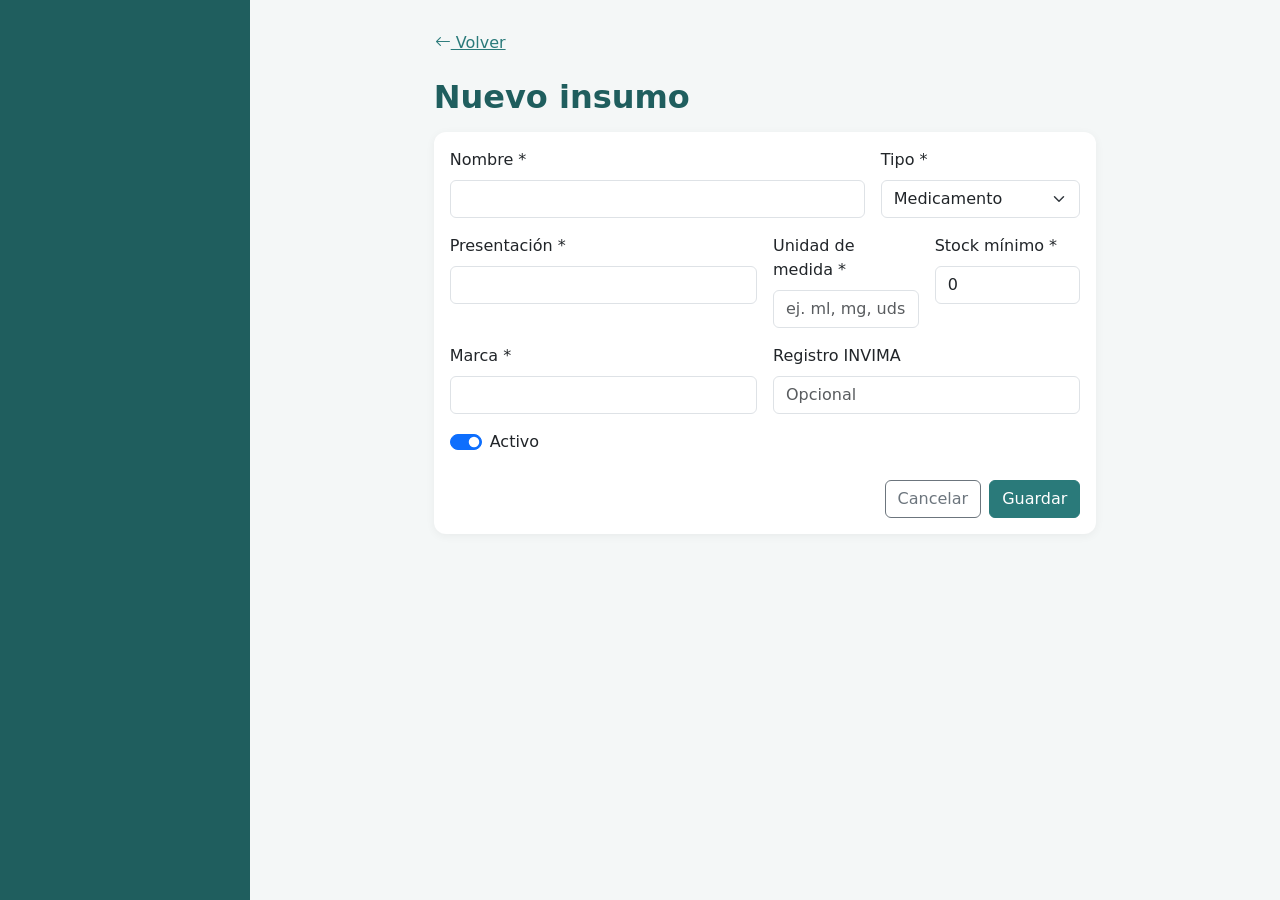
==== src/main/resources/static/insumo-form.html @ d1005f84 "feat(frontend): layout Flexbox responsive y placeholder anti-FOUC Reestructurado el layout con un wr" ====
<!DOCTYPE html>
<html lang="es">
<head>
  <meta charset="UTF-8" />
  <meta name="viewport" content="width=device-width, initial-scale=1.0" />
  <title>Insumo · InventarioSIBE</title>
  <link href="https://cdn.jsdelivr.net/npm/bootstrap@5.3.3/dist/css/bootstrap.min.css" rel="stylesheet" />
  <link href="https://cdn.jsdelivr.net/npm/bootstrap-icons@1.11.3/font/bootstrap-icons.min.css" rel="stylesheet" />
  <link href="css/custom.css" rel="stylesheet" />
</head>
<body>
  <div class="app-layout">
    <div id="navbar"></div>

    <main class="app-main">
      <div class="container">
    <div class="row justify-content-center">
      <div class="col-12 col-lg-8">
        <div class="d-flex align-items-center mb-3">
          <a href="inventario" class="btn btn-link text-teal px-0 me-2"><i class="bi bi-arrow-left"></i> Volver</a>
        </div>
        <h2 class="card-title-section mb-3" id="tituloForm">Nuevo insumo</h2>

        <div id="errorGlobal"></div>
        <div id="formError"></div>

        <div class="card app-card">
          <div class="card-body">
            <form id="insumoForm" novalidate>
              <div class="row g-3">
                <div class="col-12 col-md-8">
                  <label class="form-label" for="nombre">Nombre *</label>
                  <input type="text" id="nombre" class="form-control" required />
                </div>
                <div class="col-6 col-md-4">
                  <label class="form-label" for="tipo">Tipo *</label>
                  <select id="tipo" class="form-select" required>
                    <option value="MEDICAMENTO">Medicamento</option>
                    <option value="INSUMO_MEDICO">Insumo médico</option>
                  </select>
                </div>
                <div class="col-12 col-md-6">
                  <label class="form-label" for="presentacion">Presentación *</label>
                  <input type="text" id="presentacion" class="form-control" required />
                </div>
                <div class="col-6 col-md-3">
                  <label class="form-label" for="unidadMedida">Unidad de medida *</label>
                  <input type="text" id="unidadMedida" class="form-control" required placeholder="ej. ml, mg, uds" />
                </div>
                <div class="col-6 col-md-3">
                  <label class="form-label" for="stockMinimo">Stock mínimo *</label>
                  <input type="number" id="stockMinimo" class="form-control" min="0" value="0" required />
                </div>
                <div class="col-12 col-md-6">
                  <label class="form-label" for="marca">Marca *</label>
                  <input type="text" id="marca" class="form-control" required />
                </div>
                <div class="col-12 col-md-6">
                  <label class="form-label" for="registroInvima">Registro INVIMA</label>
                  <input type="text" id="registroInvima" class="form-control" placeholder="Opcional" />
                </div>
                <div class="col-12">
                  <div class="form-check form-switch">
                    <input class="form-check-input" type="checkbox" id="activo" checked />
                    <label class="form-check-label" for="activo">Activo</label>
                  </div>
                </div>
              </div>

              <div class="d-flex justify-content-end gap-2 mt-4">
                <a href="inventario" class="btn btn-outline-secondary">Cancelar</a>
                <button type="submit" class="btn btn-teal" id="btnGuardar">
                  <span id="spinner" class="spinner-border spinner-border-sm me-2 d-none"></span>
                  Guardar
                </button>
              </div>
            </form>
          </div>
        </div>
      </div>
    </div>
      </div>
    </main>
  </div>

  <script src="https://cdn.jsdelivr.net/npm/bootstrap@5.3.3/dist/js/bootstrap.bundle.min.js"></script>
  <script src="js/common.js"></script>
  <script src="js/insumo-form.js"></script>
</body>
</html>
---- src/main/resources/static/css/custom.css ----
/* InventarioSIBE — custom.css
   Cargado DESPUÉS del CDN de Bootstrap para sobreescribir la paleta.
   Paleta principal teal + 4 colores de semáforo. */

:root {
  --teal: #2a7a7a;
  --teal-dark: #1f5e5e;
  --teal-light: #3a9a9a;
  --teal-50: #eef7f7;

  --sem-vigente: #1b8a3c;
  --sem-vigente-bg: #d4edda;
  --sem-por-vencer: #b58a00;
  --sem-por-vencer-bg: #fff3cd;
  --sem-critico: #c0392b;
  --sem-critico-bg: #f8d7da;
  --sem-agotado: #5a6268;
  --sem-agotado-bg: #e2e3e5;

  --bs-primary: var(--teal);
  --bs-primary-rgb: 42, 122, 122;
}

html, body { height: 100%; }
body {
  background: #f4f7f7;
  color: #2b2f33;
}

a { color: var(--teal-dark); }
a:hover { color: var(--teal); }

.text-teal { color: var(--teal) !important; }
.bg-teal { background: var(--teal) !important; }
.btn-teal { background: var(--teal); color: #fff; border-color: var(--teal); }
.btn-teal:hover { background: var(--teal-dark); color: #fff; border-color: var(--teal-dark); }
.btn-outline-teal { color: var(--teal); border-color: var(--teal); }
.btn-outline-teal:hover { background: var(--teal); color: #fff; }

.app-card { border: none; border-radius: .75rem; box-shadow: 0 2px 10px rgba(0, 0, 0, .05); }
.card-title-section { font-weight: 600; color: var(--teal-dark); }

/* ============ Layout principal (Flexbox) ============
   Wrapper .app-layout contiene al sidebar (#navbar) y al área
   principal (.app-main). En desktop son flex items; en móvil el
   sidebar se vuelve un overlay fixed. */

.app-layout {
  display: flex;
  min-height: 100vh;
}

/* #navbar: contenedor del sidebar inyectado por JS.
   - Ancho fijo (placeholder) + fondo teal-dark para reservar el
     espacio ANTES de que common.js inyecte el menú real (mitiga FOUC).
   - flex-shrink:0 evita que el contenido lo comprima. */
#navbar {
  flex: 0 0 250px;
  background: var(--teal-dark);
  position: relative;
  z-index: 1040;
}

/* El sidebar real inyectado por JS ocupa todo el contenedor #navbar. */
.app-sidebar {
  position: relative;
  width: 100%;
  height: 100vh;
  background: var(--teal-dark);
  color: #fff;
  display: flex;
  flex-direction: column;
  box-shadow: 2px 0 12px rgba(0, 0, 0, .15);
  transition: transform .25s ease;
}
.app-sidebar .sidebar-header {
  display: flex;
  align-items: center;
  gap: .6rem;
  padding: 1.2rem 1.25rem;
  border-bottom: 1px solid rgba(255, 255, 255, .12);
}
.app-sidebar .sidebar-logo { font-size: 1.5rem; color: #fff; }
.app-sidebar .sidebar-brand { font-weight: 700; font-size: 1.1rem; letter-spacing: .01em; }
.app-sidebar .sidebar-nav { flex: 1; overflow-y: auto; padding: .75rem .5rem; }
.app-sidebar .nav-item .nav-link {
  display: flex;
  align-items: center;
  color: rgba(255, 255, 255, .85);
  padding: .6rem .85rem;
  border-radius: .5rem;
  font-weight: 500;
  margin-bottom: .15rem;
}
.app-sidebar .nav-item .nav-link:hover {
  background: rgba(255, 255, 255, .12);
  color: #fff;
  text-decoration: none;
}
.app-sidebar .nav-item .nav-link.active {
  background: rgba(255, 255, 255, .22);
  color: #fff;
  font-weight: 600;
}
.app-sidebar .sidebar-footer {
  padding: 1rem 1.25rem;
  border-top: 1px solid rgba(255, 255, 255, .12);
}
.app-sidebar .sidebar-user {
  display: flex;
  align-items: center;
  font-size: .9rem;
}
.app-sidebar .sidebar-user i { font-size: 1.5rem; }
.app-sidebar .sidebar-user-name { font-weight: 600; line-height: 1.1; }
.app-sidebar .sidebar-backdrop {
  display: none;
  position: fixed;
  inset: 0;
  background: rgba(0, 0, 0, .45);
  z-index: -1;
  transition: opacity .25s ease;
}
.app-sidebar .sidebar-backdrop.show { display: block; }

/* Botón hamburger en móvil */
.app-sidebar-toggle {
  position: fixed;
  top: .75rem;
  left: .75rem;
  z-index: 1050;
  background: var(--teal);
  color: #fff;
  border: none;
  border-radius: .5rem;
  width: 42px;
  height: 42px;
  font-size: 1.4rem;
  line-height: 1;
  box-shadow: 0 2px 8px rgba(0, 0, 0, .15);
}

/* Área principal: ocupa el resto del viewport.
   - flex:1 1 0 + min-width:0 evita el overflow horizontal de flex
     (por defecto los flex items tienen min-width:auto, que con
     tablas/contenedores anchos provoca scroll lateral). */
.app-main {
  flex: 1 1 0;
  min-width: 0;
  padding: 1.5rem 0 3rem;
}

/* En móvil: #navbar no ocupa espacio (placeholder se desactiva) y el
   sidebar (.app-sidebar, inyectado por JS) se vuelve un overlay fijo.
   La clase .show la añade common.js sobre el <aside id="sidebarEl">. */
@media (max-width: 991.98px) {
  #navbar {
    flex: none;
    width: 0;
    background: transparent;
  }
  .app-sidebar {
    position: fixed;
    top: 0;
    left: 0;
    width: 250px;
    height: 100vh;
    z-index: 1040;
    transform: translateX(-100%);
  }
  .app-sidebar.show { transform: translateX(0); }
  .app-main { padding-top: 4rem; }
}

@media (min-width: 992px) {
  .app-sidebar-toggle { display: none !important; }
}

/* Tarjetas del dashboard */
.stat-card { border: none; border-radius: .75rem; overflow: hidden; box-shadow: 0 2px 10px rgba(0,0,0,.05); }
.stat-card .stat-top { height: 6px; }
.stat-card .stat-body { padding: 1.1rem 1.25rem; }
.stat-card .stat-number { font-size: 2.1rem; font-weight: 700; line-height: 1; }
.stat-card .stat-label { color: #5a6268; font-size: .85rem; text-transform: uppercase; letter-spacing: .03em; }
.stat-vigente  .stat-top { background: var(--sem-vigente); }
.stat-porvencer .stat-top { background: var(--sem-por-vencer); }
.stat-critico  .stat-top { background: var(--sem-critico); }
.stat-agotado  .stat-top { background: var(--sem-agotado); }

/* Badges de semáforo */
.badge-vigente    { background: var(--sem-vigente-bg);    color: var(--sem-vigente);    }
.badge-por-vencer { background: var(--sem-por-vencer-bg); color: var(--sem-por-vencer); }
.badge-critico    { background: var(--sem-critico-bg);    color: var(--sem-critico);    }
.badge-agotado    { background: var(--sem-agotado-bg);    color: var(--sem-agotado);    }
.badge-sem {
  padding: .4em .7em; font-weight: 600; border-radius: .4rem;
  display: inline-flex; align-items: center; gap: .35rem;
}

/* Login */
.login-wrap {
  min-height: 100vh;
  display: flex; align-items: center; justify-content: center;
  background: linear-gradient(135deg, var(--teal-dark), var(--teal-light));
}
.login-card { width: 100%; max-width: 420px; border: none; border-radius: 1rem; box-shadow: 0 12px 40px rgba(0,0,0,.18); }
.login-brand { color: var(--teal-dark); font-weight: 700; }

/* Wizard */
.wizard-steps { display: flex; gap: .5rem; margin-bottom: 1.5rem; }
.wizard-step {
  flex: 1; text-align: center; padding: .6rem .25rem;
  border-radius: .5rem; background: #eef2f2; color: #5a6268; font-weight: 600; font-size: .9rem;
  border: 2px solid transparent;
}
.wizard-step.active { background: var(--teal); color: #fff; }
.wizard-step.done { background: var(--teal-50); color: var(--teal-dark); }

/* Estado insumo */
.badge-activo   { background: var(--sem-vigente-bg);    color: var(--sem-vigente); }
.badge-inactivo { background: var(--sem-agotado-bg);    color: var(--sem-agotado); }

table th { color: var(--teal-dark); }
.cursor-pointer { cursor: pointer; }
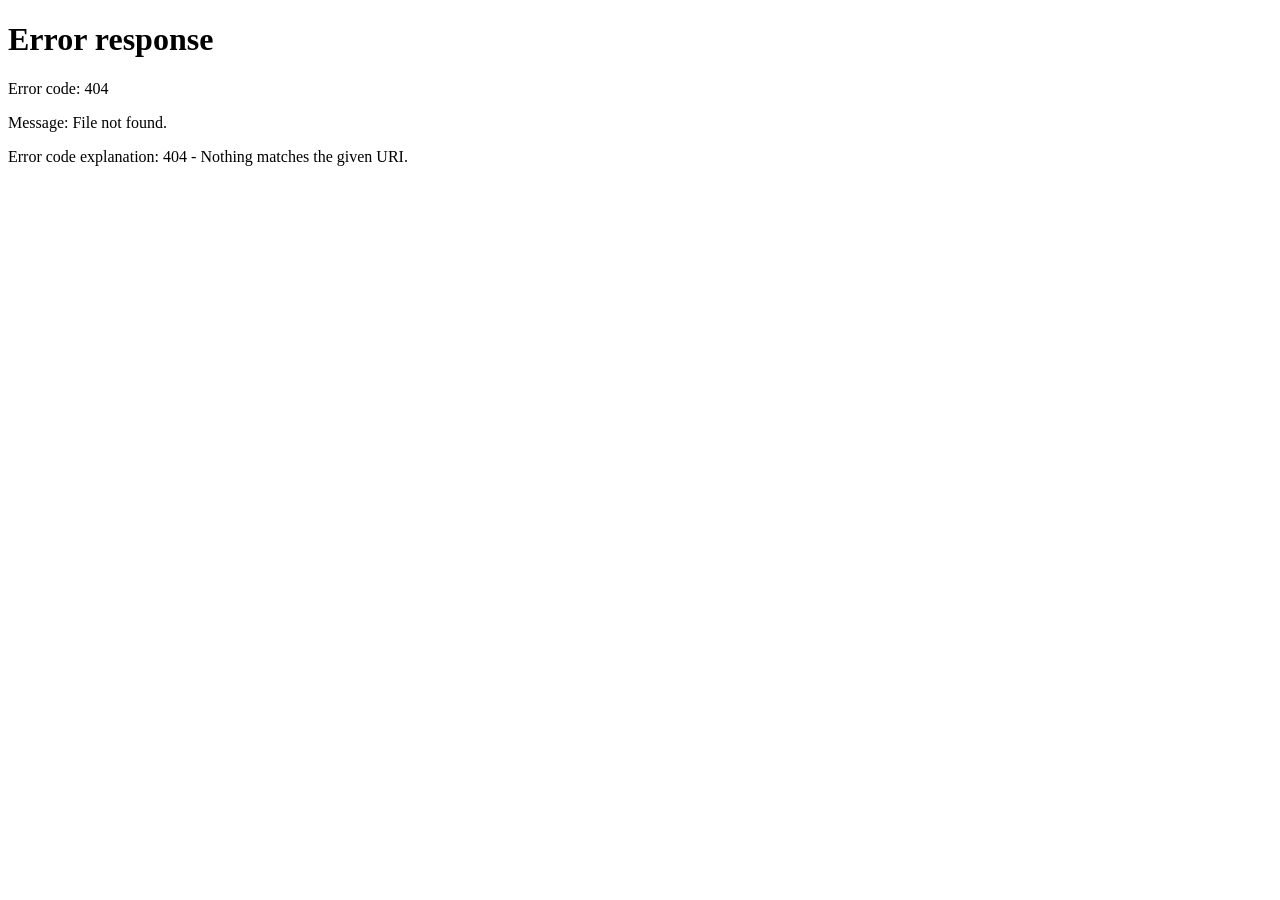
==== commit 0a36d38f: "feat(frontend): integrar stock en unidades con cajas derivadas Ajusta todos los formularios y tablas" ====
--- a/src/main/resources/static/insumo-form.html
+++ b/src/main/resources/static/insumo-form.html
@@ -48,8 +48,13 @@
                   <input type="text" id="unidadMedida" class="form-control" required placeholder="ej. ml, mg, uds" />
                 </div>
                 <div class="col-6 col-md-3">
-                  <label class="form-label" for="stockMinimo">Stock mínimo *</label>
+                  <label class="form-label" for="stockMinimo">Stock mínimo (u) *</label>
                   <input type="number" id="stockMinimo" class="form-control" min="0" value="0" required />
+                </div>
+                <div class="col-6 col-md-3">
+                  <label class="form-label" for="unidadesPorCaja">Unidades por caja *</label>
+                  <input type="number" id="unidadesPorCaja" class="form-control" min="1" value="1" required />
+                  <div class="form-text">Factor: 1 caja = N unidades.</div>
                 </div>
                 <div class="col-12 col-md-6">
                   <label class="form-label" for="marca">Marca *</label>
